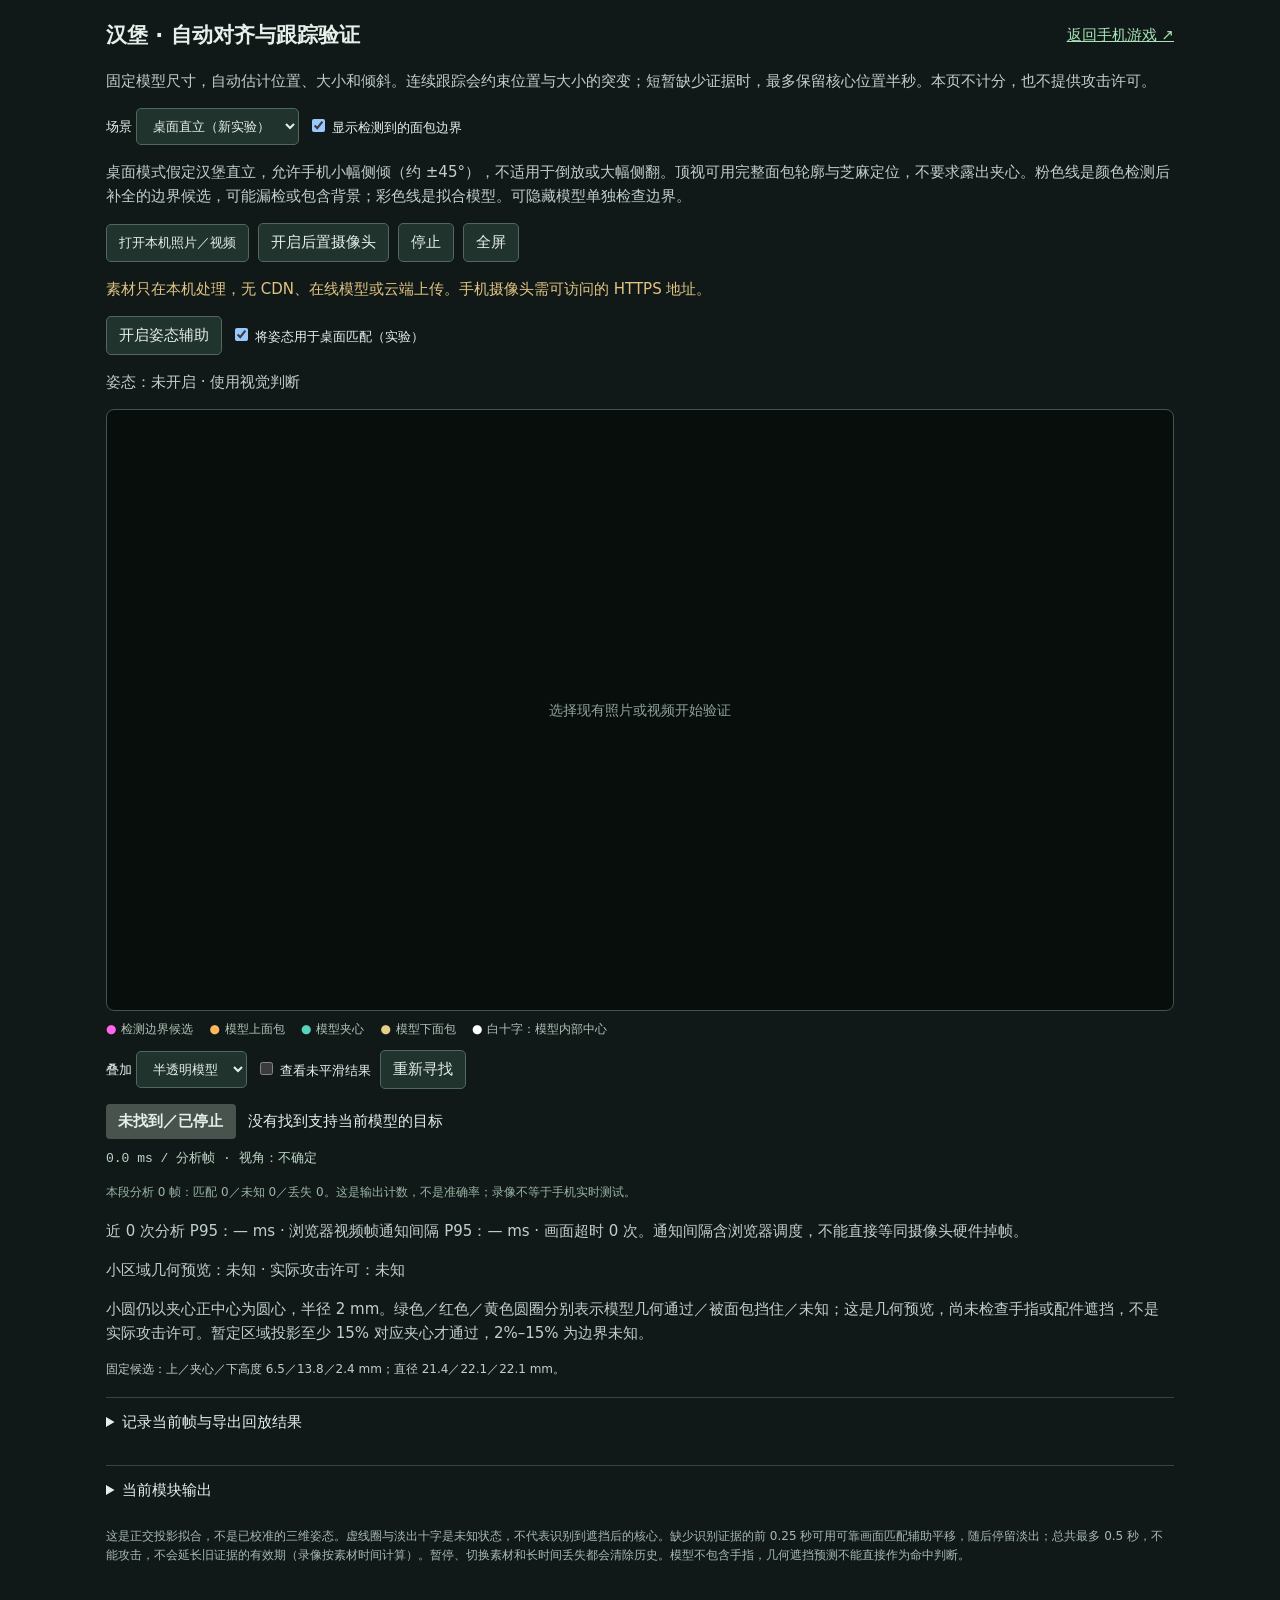
==== ar/pose.html @ 467cd8b2 "Publish isolated tabletop attitude validation page" ====
<!doctype html>
<html lang="zh-CN">
<head>
<meta charset="utf-8"><meta name="viewport" content="width=device-width,initial-scale=1,viewport-fit=cover">
<meta name="theme-color" content="#111918"><title>汉堡 · 自动对齐与跟踪验证</title>
<link rel="stylesheet" href="./validation.css?v=attitude-1">
<style>
a{color:#a7e4b7}.status strong{min-width:130px}#pose-metrics{font:13px monospace;color:#bdd7c6;line-height:1.8}.toolbar label{font-size:13px}#view{touch-action:manipulation}#playback #seek{min-width:120px}#empty{line-height:1.6;text-align:center;padding:20px}#model-info{font-size:12px}.legend{display:flex;gap:16px;flex-wrap:wrap;font-size:12px;color:#b0c3b8;margin:10px 0}.legend span:before{content:'●';color:var(--c);margin-right:5px}#count{color:#9ab5a5;font-size:12px;line-height:1.8}#conditions{width:auto}
</style>
<script defer src="./coarse-model.js?v=attitude-1"></script><script defer src="./attack-region.js?v=attitude-1"></script><script defer src="./table-attitude.js?v=attitude-1"></script><script defer src="./pose-tracker-attitude.js?v=attitude-1"></script><script defer src="./core-display.js?v=attitude-1"></script><script defer src="./pose-validation.js?v=attitude-1"></script>
</head>
<body><main>
  <header><h1>汉堡 · 自动对齐与跟踪验证</h1><a href="../?v=10">返回手机游戏 ↗</a></header>
  <p>固定模型尺寸，自动估计位置、大小和倾斜。连续跟踪会约束位置与大小的突变；短暂缺少证据时，最多保留核心位置半秒。本页不计分，也不提供攻击许可。</p>
  <div class="toolbar"><label>场景 <select id="tracking-mode"><option value="table" selected>桌面直立（新实验）</option><option value="handheld">自由手持（原实验）</option></select></label><label><input id="cap" type="checkbox" checked> 显示检测到的面包边界</label></div>
  <p>桌面模式假定汉堡直立，允许手机小幅侧倾（约 ±45°），不适用于倒放或大幅侧翻。顶视可用完整面包轮廓与芝麻定位，不要求露出夹心。粉色线是颜色检测后补全的边界候选，可能漏检或包含背景；彩色线是拟合模型。可隐藏模型单独检查边界。</p>
  <div class="toolbar"><label class="file-button">打开本机照片／视频<input id="file" type="file" accept="image/*,video/*"></label><button id="camera">开启后置摄像头</button><button id="stop">停止</button><button id="fullscreen">全屏</button></div>
  <p id="notice" role="status">素材只在本机处理，无 CDN、在线模型或云端上传。手机摄像头需可访问的 HTTPS 地址。</p>
  <div class="toolbar"><button id="attitude" aria-pressed="false">开启姿态辅助</button><label><input id="attitude-apply" type="checkbox" checked> 将姿态用于桌面匹配（实验）</label></div>
  <p id="attitude-status" role="status">姿态辅助未开启，使用视觉判断。开启后请将汉堡保持在画面中央；取消勾选可只记录感应数据。</p>
  <div id="stage"><video id="video" playsinline muted hidden></video><img id="still" alt="本机验证照片" hidden><canvas id="view" width="960" height="540" aria-label="自动对齐画面，点击可限定重新寻找的范围"></canvas><div id="empty">选择现有照片或视频开始验证</div></div>
  <div class="legend"><span style="--c:#ff66ec">检测边界候选</span><span style="--c:#ffb75c">模型上面包</span><span style="--c:#58d4ba">模型夹心</span><span style="--c:#e6cf88">模型下面包</span><span style="--c:#fff">白十字：模型内部中心</span></div>
  <div class="toolbar" id="playback" hidden><button id="play">播放／暂停</button><input id="seek" type="range" min="0" max="1" step=".01" value="0" aria-label="视频进度"><span id="time">0.0 s</span><label>速度 <select id="speed"><option value=".5">0.5×</option><option value="1" selected>1×</option></select></label></div>
  <div class="toolbar"><label>叠加 <select id="overlay"><option value="model">半透明模型</option><option value="wire">仅轮廓</option><option value="core">仅中心</option><option value="none">隐藏</option></select></label><label><input id="raw" type="checkbox"> 查看未平滑结果</label><button id="reset">重新寻找</button></div>
  <div class="status"><strong id="tracking">等待画面</strong><span id="reason">—</span></div>
  <div id="pose-metrics">—</div><p id="count">—</p>
  <p id="timing">等待帧间隔与分析耗时记录</p>
  <p id="region-status" role="status">小攻击区域：等待画面</p>
  <p>小圆仍以夹心正中心为圆心，半径 2 mm。绿色／红色／黄色圆圈分别表示模型几何通过／被面包挡住／未知；这是几何预览，尚未检查手指或配件遮挡，不是实际攻击许可。暂定区域投影至少 15% 对应夹心才通过，2%–15% 为边界未知。</p>
  <p id="model-info">固定候选：上／夹心／下高度 6.5／13.8／2.4 mm；直径 21.4／22.1／22.1 mm。</p>
  <details><summary>记录当前帧与导出回放结果</summary><p>日志包含每次分析的状态、中心、姿态和素材时间，不含照片或视频。拟合分数及找到目标的帧数不代表识别准确率。</p>
    <div class="toolbar"><label>目视核对 <select id="truth"><option value="aligned">中心与模型大致贴合</option><option value="wrong-center">中心明显偏移</option><option value="wrong-pose">中心尚可，姿态错误</option><option value="absent">目标不在画面</option><option value="occluded">手指遮挡，难以核对</option></select></label><button id="mark">记录此刻</button><button id="export">导出本段测试记录</button></div><span id="marks">0 条人工核对</span>
  </details>
  <details><summary>当前模块输出</summary><pre id="output"></pre></details>
  <p class="footnote">这是正交投影拟合，不是已校准的三维姿态。虚线圈与淡出十字是未知状态，不代表识别到遮挡后的核心。缺少识别证据的前 0.25 秒可用可靠画面匹配辅助平移，随后停留淡出；总共最多 0.5 秒，不能攻击，不会延长旧证据的有效期（录像按素材时间计算）。暂停、切换素材和长时间丢失都会清除历史。模型不包含手指，几何遮挡预测不能直接作为命中判断。</p>
</main></body></html>
---- ar/validation.css ----
:root{font:15px system-ui,sans-serif;color:#e7efeb;background:#111918;color-scheme:dark}*{box-sizing:border-box}body{margin:0}main{max-width:1100px;margin:auto;padding:max(16px,env(safe-area-inset-top)) max(16px,env(safe-area-inset-right)) max(24px,env(safe-area-inset-bottom)) max(16px,env(safe-area-inset-left))}header{display:flex;gap:12px;align-items:center;justify-content:space-between}h1{font-size:21px;margin:5px 0}header span,.footnote{color:#a6b9b2;font-size:12px}p{line-height:1.6;color:#c1cfc9}.toolbar{display:flex;align-items:center;flex-wrap:wrap;gap:9px;margin:12px 0}button,.file-button,select,input{font:inherit;border:1px solid #50685f;border-radius:5px;padding:9px 12px;background:#20332d;color:inherit}button,.file-button{cursor:pointer}button:disabled{opacity:.4;cursor:default}.file-button input{display:none}#stage{position:relative;background:#080e0c;border:1px solid #41554c;overflow:hidden;border-radius:8px;line-height:0}#view{display:block;width:100%;height:auto;max-height:72svh;object-fit:contain;touch-action:manipulation}#empty{position:absolute;inset:0;display:grid;place-content:center;color:#8fa39a;font-size:14px;pointer-events:none}.status{display:flex;align-items:center;gap:12px;margin:15px 0 8px;flex-wrap:wrap}.status strong{padding:8px 12px;border-radius:4px;background:#48534e}#metrics{color:#a6b9b2;font:13px monospace;line-height:1.8}#seek{padding:0;flex:1;min-width:100px}details{border-top:1px solid #34473e;margin-top:18px;padding:15px 0}summary{cursor:pointer}pre{font-size:12px;white-space:pre-wrap;overflow-wrap:anywhere}#notice{min-height:24px;color:#e0c483}#conditions{max-width:100%;width:350px}#shot-result{font-size:13px}[hidden]{display:none!important}:fullscreen{background:#111918;overflow:auto}:fullscreen #view{max-height:72dvh}button:focus-visible,summary:focus-visible{outline:2px solid #94e5bb;outline-offset:3px}@media(max-width:550px){header{align-items:flex-start;flex-direction:column;gap:0}.toolbar{gap:7px}button,.file-button{font-size:13px;padding:9px}p{font-size:13px}h1{font-size:19px}#reason{font-size:13px}}
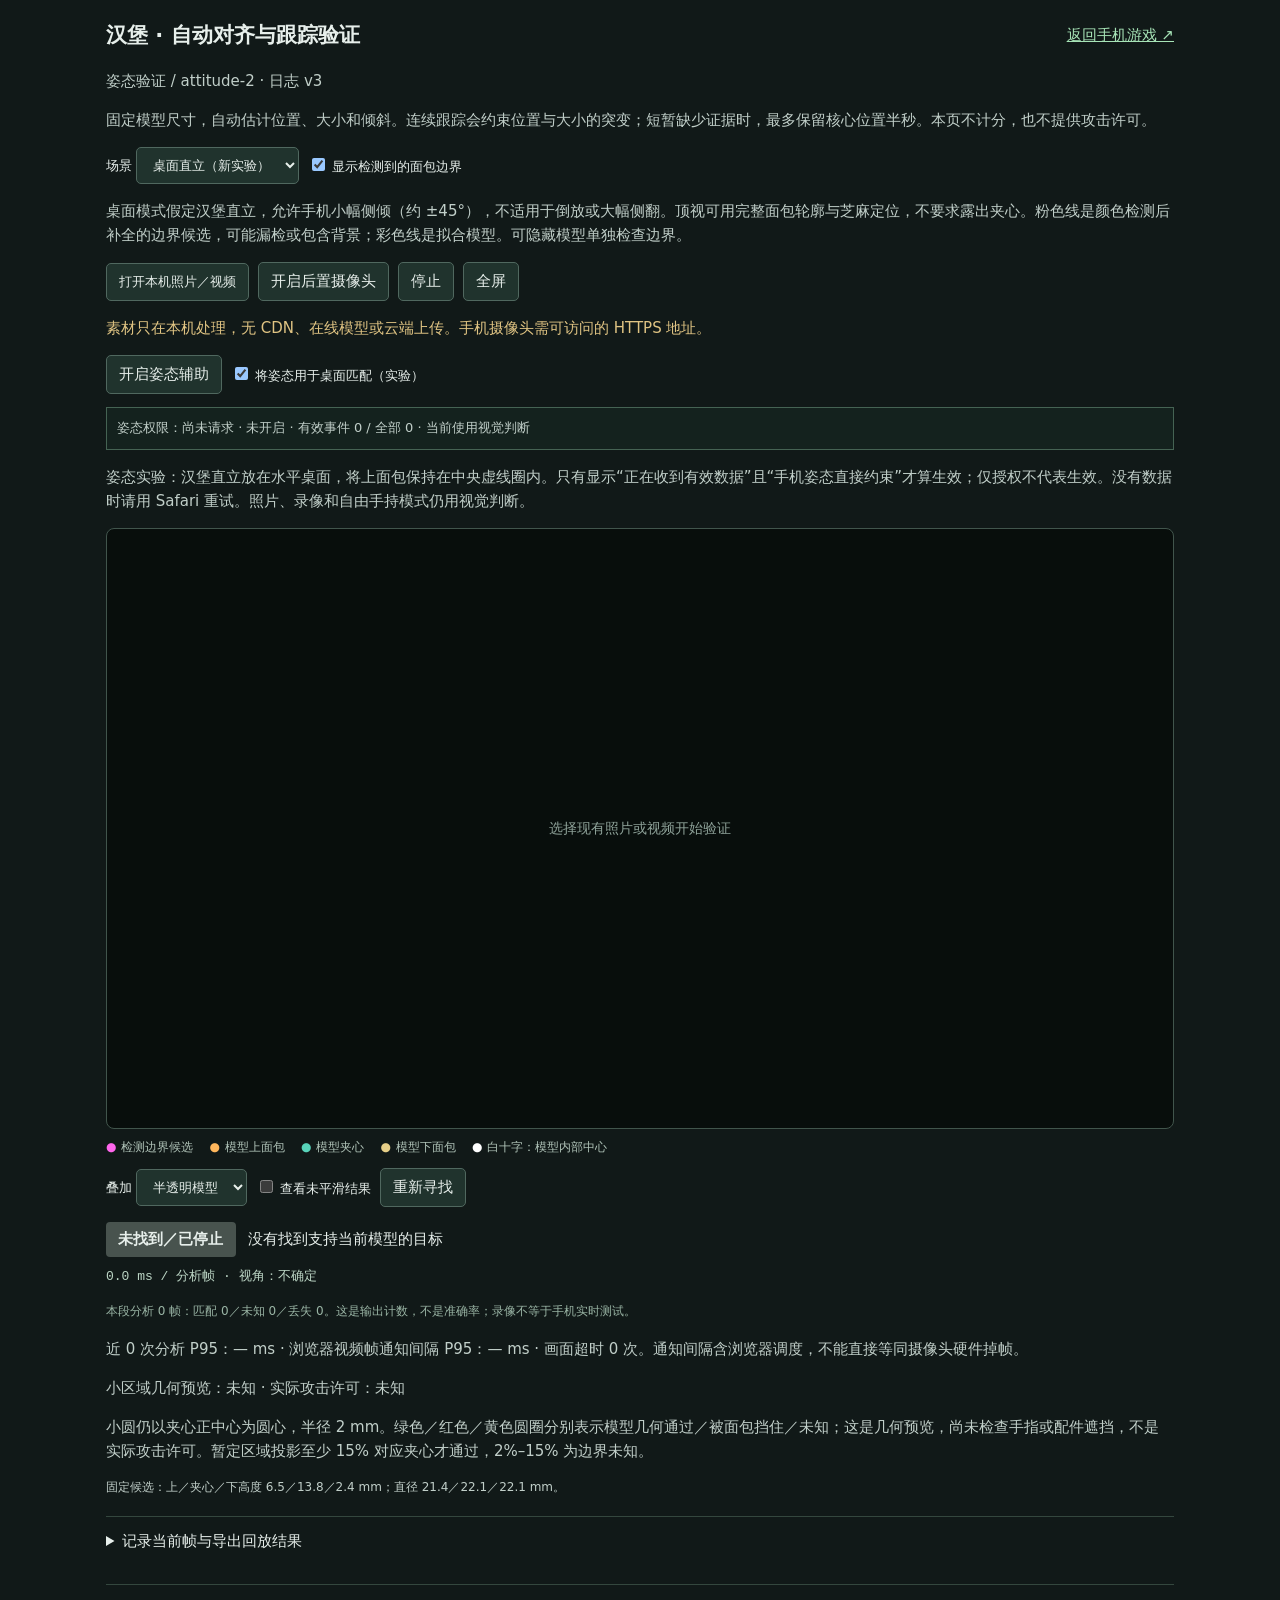
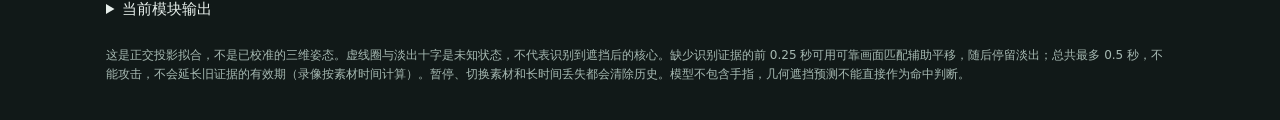
==== commit d64718f7: "Update isolated attitude lab with input diagnostics and gravity constraints" ====
--- a/ar/pose.html
+++ b/ar/pose.html
@@ -3,14 +3,15 @@
 <head>
 <meta charset="utf-8"><meta name="viewport" content="width=device-width,initial-scale=1,viewport-fit=cover">
 <meta name="theme-color" content="#111918"><title>汉堡 · 自动对齐与跟踪验证</title>
-<link rel="stylesheet" href="./validation.css?v=attitude-1">
+<link rel="stylesheet" href="./validation.css?v=attitude-2">
 <style>
 a{color:#a7e4b7}.status strong{min-width:130px}#pose-metrics{font:13px monospace;color:#bdd7c6;line-height:1.8}.toolbar label{font-size:13px}#view{touch-action:manipulation}#playback #seek{min-width:120px}#empty{line-height:1.6;text-align:center;padding:20px}#model-info{font-size:12px}.legend{display:flex;gap:16px;flex-wrap:wrap;font-size:12px;color:#b0c3b8;margin:10px 0}.legend span:before{content:'●';color:var(--c);margin-right:5px}#count{color:#9ab5a5;font-size:12px;line-height:1.8}#conditions{width:auto}
+#attitude-status{position:sticky;top:0;z-index:3;background:#14221e;padding:10px;border:1px solid #456353;font-size:13px;line-height:1.6}
 </style>
-<script defer src="./coarse-model.js?v=attitude-1"></script><script defer src="./attack-region.js?v=attitude-1"></script><script defer src="./table-attitude.js?v=attitude-1"></script><script defer src="./pose-tracker-attitude.js?v=attitude-1"></script><script defer src="./core-display.js?v=attitude-1"></script><script defer src="./pose-validation.js?v=attitude-1"></script>
+<script defer src="./coarse-model.js?v=attitude-2"></script><script defer src="./attack-region-attitude.js?v=attitude-2"></script><script defer src="./table-attitude.js?v=attitude-2"></script><script defer src="./attitude-input.js?v=attitude-2"></script><script defer src="./pose-tracker-attitude.js?v=attitude-2"></script><script defer src="./core-display.js?v=attitude-2"></script><script defer src="./pose-validation.js?v=attitude-2"></script>
 </head>
 <body><main>
-  <header><h1>汉堡 · 自动对齐与跟踪验证</h1><a href="../?v=10">返回手机游戏 ↗</a></header>
+  <header><h1>汉堡 · 自动对齐与跟踪验证</h1><a href="../?v=10">返回手机游戏 ↗</a></header><p>姿态验证 / attitude-2 · 日志 v3</p>
   <p>固定模型尺寸，自动估计位置、大小和倾斜。连续跟踪会约束位置与大小的突变；短暂缺少证据时，最多保留核心位置半秒。本页不计分，也不提供攻击许可。</p>
   <div class="toolbar"><label>场景 <select id="tracking-mode"><option value="table" selected>桌面直立（新实验）</option><option value="handheld">自由手持（原实验）</option></select></label><label><input id="cap" type="checkbox" checked> 显示检测到的面包边界</label></div>
   <p>桌面模式假定汉堡直立，允许手机小幅侧倾（约 ±45°），不适用于倒放或大幅侧翻。顶视可用完整面包轮廓与芝麻定位，不要求露出夹心。粉色线是颜色检测后补全的边界候选，可能漏检或包含背景；彩色线是拟合模型。可隐藏模型单独检查边界。</p>
@@ -18,6 +19,7 @@
   <p id="notice" role="status">素材只在本机处理，无 CDN、在线模型或云端上传。手机摄像头需可访问的 HTTPS 地址。</p>
   <div class="toolbar"><button id="attitude" aria-pressed="false">开启姿态辅助</button><label><input id="attitude-apply" type="checkbox" checked> 将姿态用于桌面匹配（实验）</label></div>
   <p id="attitude-status" role="status">姿态辅助未开启，使用视觉判断。开启后请将汉堡保持在画面中央；取消勾选可只记录感应数据。</p>
+  <p>姿态实验：汉堡直立放在水平桌面，将上面包保持在中央虚线圈内。只有显示“正在收到有效数据”且“手机姿态直接约束”才算生效；仅授权不代表生效。没有数据时请用 Safari 重试。照片、录像和自由手持模式仍用视觉判断。</p>
   <div id="stage"><video id="video" playsinline muted hidden></video><img id="still" alt="本机验证照片" hidden><canvas id="view" width="960" height="540" aria-label="自动对齐画面，点击可限定重新寻找的范围"></canvas><div id="empty">选择现有照片或视频开始验证</div></div>
   <div class="legend"><span style="--c:#ff66ec">检测边界候选</span><span style="--c:#ffb75c">模型上面包</span><span style="--c:#58d4ba">模型夹心</span><span style="--c:#e6cf88">模型下面包</span><span style="--c:#fff">白十字：模型内部中心</span></div>
   <div class="toolbar" id="playback" hidden><button id="play">播放／暂停</button><input id="seek" type="range" min="0" max="1" step=".01" value="0" aria-label="视频进度"><span id="time">0.0 s</span><label>速度 <select id="speed"><option value=".5">0.5×</option><option value="1" selected>1×</option></select></label></div>
